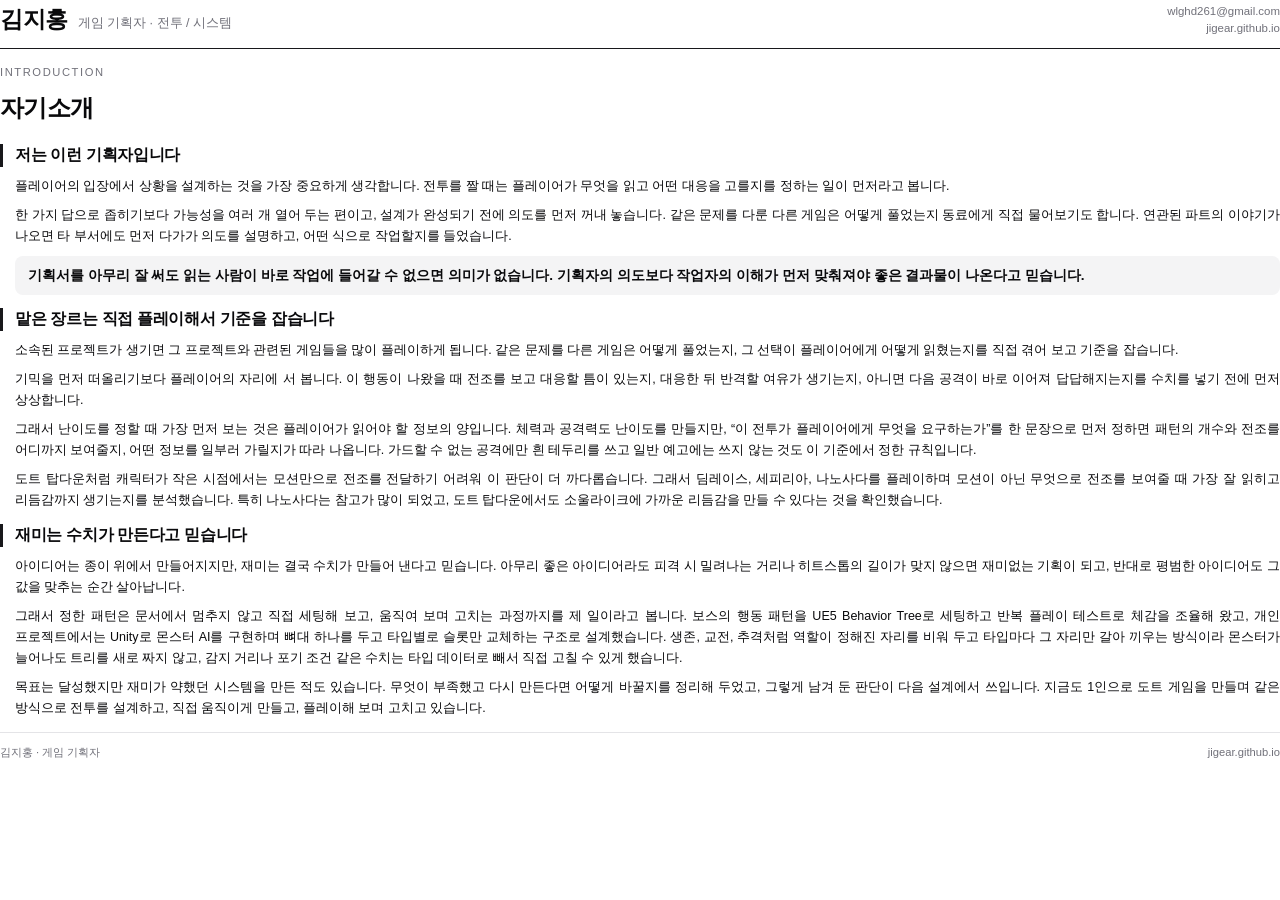
==== docs/intro-source.html @ adc3bd25 "Add the self-introduction PDF link and refresh the portfolio PDF Upload the one-page self-introducti" ====
<!doctype html>
<html lang="ko">
<head>
<meta charset="utf-8">
<title>김지홍 자기소개</title>
<style>
  @page { size: A4; margin: 15mm 15mm 13mm 15mm; }

  :root {
    --fg: #09090B;
    --muted-fg: #71717A;
    --border: #E4E4E7;
    --rule: #18181B;
    --soft: #F4F4F5;
  }

  * { box-sizing: border-box; }

  body {
    margin: 0;
    font-family: "Malgun Gothic", "Noto Sans KR", "Apple SD Gothic Neo", sans-serif;
    color: var(--fg);
    font-size: 9.4pt;
    line-height: 1.68;
    -webkit-font-smoothing: antialiased;
  }

  /* ---------- 머리말 ---------- */
  .head {
    display: flex;
    align-items: flex-end;
    justify-content: space-between;
    gap: 16px;
    padding-bottom: 10px;
    border-bottom: 1.6px solid var(--rule);
  }
  .head .who { display: flex; align-items: baseline; gap: 10px; }
  .head .name { font-size: 17pt; font-weight: 700; letter-spacing: -0.02em; }
  .head .role { font-size: 9.4pt; color: var(--muted-fg); }
  .head .meta {
    text-align: right;
    font-size: 8.6pt;
    color: var(--muted-fg);
    line-height: 1.55;
    white-space: nowrap;
  }
  .head .meta a { color: var(--muted-fg); text-decoration: none; }

  .doctitle {
    margin: 14px 0 16px;
  }
  .doctitle .kicker {
    font-size: 8.4pt;
    color: var(--muted-fg);
    letter-spacing: 0.14em;
    margin-bottom: 6px;
  }
  .doctitle h1 {
    margin: 0;
    font-size: 18pt;
    font-weight: 700;
    letter-spacing: -0.03em;
  }

  /* ---------- 섹션 ---------- */
  section { margin-bottom: 13px; break-inside: avoid; }
  section:last-of-type { margin-bottom: 0; }

  h2 {
    margin: 0 0 9px;
    padding-left: 12px;
    border-left: 3px solid var(--rule);
    font-size: 12pt;
    font-weight: 700;
    letter-spacing: -0.02em;
    line-height: 1.4;
  }

  p { margin: 0 0 8px; text-align: justify; word-break: keep-all; }
  p:last-child { margin-bottom: 0; }
  .body { padding-left: 15px; }

  /* 본문 안에서 한 문장만 세우는 자리 */
  .pull {
    margin: 9px 0;
    padding: 9px 13px;
    background: var(--soft);
    border-radius: 8px;
    font-size: 10.2pt;
    font-weight: 600;
    line-height: 1.6;
    text-align: left;
  }

  .foot {
    margin-top: 13px;
    padding-top: 10px;
    border-top: 1px solid var(--border);
    font-size: 8.4pt;
    color: var(--muted-fg);
    display: flex;
    justify-content: space-between;
  }
</style>
</head>
<body>

  <div class="head">
    <div class="who">
      <span class="name">김지홍</span>
      <span class="role">게임 기획자 · 전투 / 시스템</span>
    </div>
    <div class="meta">
      wlghd261@gmail.com<br>
      jigear.github.io
    </div>
  </div>

  <div class="doctitle">
    <div class="kicker">INTRODUCTION</div>
    <h1>자기소개</h1>
  </div>

  <section>
    <h2>저는 이런 기획자입니다</h2>
    <div class="body">
      <p>플레이어의 입장에서 상황을 설계하는 것을 가장 중요하게 생각합니다. 전투를 짤 때는 플레이어가 무엇을 읽고 어떤 대응을 고를지를 정하는 일이 먼저라고 봅니다.</p>
      <p>한 가지 답으로 좁히기보다 가능성을 여러 개 열어 두는 편이고, 설계가 완성되기 전에 의도를 먼저 꺼내 놓습니다. 같은 문제를 다룬 다른 게임은 어떻게 풀었는지 동료에게 직접 물어보기도 합니다. 연관된 파트의 이야기가 나오면 타 부서에도 먼저 다가가 의도를 설명하고, 어떤 식으로 작업할지를 들었습니다.</p>
      <div class="pull">기획서를 아무리 잘 써도 읽는 사람이 바로 작업에 들어갈 수 없으면 의미가 없습니다. 기획자의 의도보다 작업자의 이해가 먼저 맞춰져야 좋은 결과물이 나온다고 믿습니다.</div>
    </div>
  </section>

  <section>
    <h2>맡은 장르는 직접 플레이해서 기준을 잡습니다</h2>
    <div class="body">
      <p>소속된 프로젝트가 생기면 그 프로젝트와 관련된 게임들을 많이 플레이하게 됩니다. 같은 문제를 다른 게임은 어떻게 풀었는지, 그 선택이 플레이어에게 어떻게 읽혔는지를 직접 겪어 보고 기준을 잡습니다.</p>
      <p>기믹을 먼저 떠올리기보다 플레이어의 자리에 서 봅니다. 이 행동이 나왔을 때 전조를 보고 대응할 틈이 있는지, 대응한 뒤 반격할 여유가 생기는지, 아니면 다음 공격이 바로 이어져 답답해지는지를 수치를 넣기 전에 먼저 상상합니다.</p>
      <p>그래서 난이도를 정할 때 가장 먼저 보는 것은 플레이어가 읽어야 할 정보의 양입니다. 체력과 공격력도 난이도를 만들지만, “이 전투가 플레이어에게 무엇을 요구하는가”를 한 문장으로 먼저 정하면 패턴의 개수와 전조를 어디까지 보여줄지, 어떤 정보를 일부러 가릴지가 따라 나옵니다. 가드할 수 없는 공격에만 흰 테두리를 쓰고 일반 예고에는 쓰지 않는 것도 이 기준에서 정한 규칙입니다.</p>
      <p>도트 탑다운처럼 캐릭터가 작은 시점에서는 모션만으로 전조를 전달하기 어려워 이 판단이 더 까다롭습니다. 그래서 딤레이스, 세피리아, 나노사다를 플레이하며 모션이 아닌 무엇으로 전조를 보여줄 때 가장 잘 읽히고 리듬감까지 생기는지를 분석했습니다. 특히 나노사다는 참고가 많이 되었고, 도트 탑다운에서도 소울라이크에 가까운 리듬감을 만들 수 있다는 것을 확인했습니다.</p>
    </div>
  </section>

  <section>
    <h2>재미는 수치가 만든다고 믿습니다</h2>
    <div class="body">
      <p>아이디어는 종이 위에서 만들어지지만, 재미는 결국 수치가 만들어 낸다고 믿습니다. 아무리 좋은 아이디어라도 피격 시 밀려나는 거리나 히트스톱의 길이가 맞지 않으면 재미없는 기획이 되고, 반대로 평범한 아이디어도 그 값을 맞추는 순간 살아납니다.</p>
      <p>그래서 정한 패턴은 문서에서 멈추지 않고 직접 세팅해 보고, 움직여 보며 고치는 과정까지를 제 일이라고 봅니다. 보스의 행동 패턴을 UE5 Behavior Tree로 세팅하고 반복 플레이 테스트로 체감을 조율해 왔고, 개인 프로젝트에서는 Unity로 몬스터 AI를 구현하며 뼈대 하나를 두고 타입별로 슬롯만 교체하는 구조로 설계했습니다. 생존, 교전, 추격처럼 역할이 정해진 자리를 비워 두고 타입마다 그 자리만 갈아 끼우는 방식이라 몬스터가 늘어나도 트리를 새로 짜지 않고, 감지 거리나 포기 조건 같은 수치는 타입 데이터로 빼서 직접 고칠 수 있게 했습니다.</p>
      <p>목표는 달성했지만 재미가 약했던 시스템을 만든 적도 있습니다. 무엇이 부족했고 다시 만든다면 어떻게 바꿀지를 정리해 두었고, 그렇게 남겨 둔 판단이 다음 설계에서 쓰입니다. 지금도 1인으로 도트 게임을 만들며 같은 방식으로 전투를 설계하고, 직접 움직이게 만들고, 플레이해 보며 고치고 있습니다.</p>
    </div>
  </section>

  <div class="foot">
    <span>김지홍 · 게임 기획자</span>
    <span>jigear.github.io</span>
  </div>

</body>
</html>
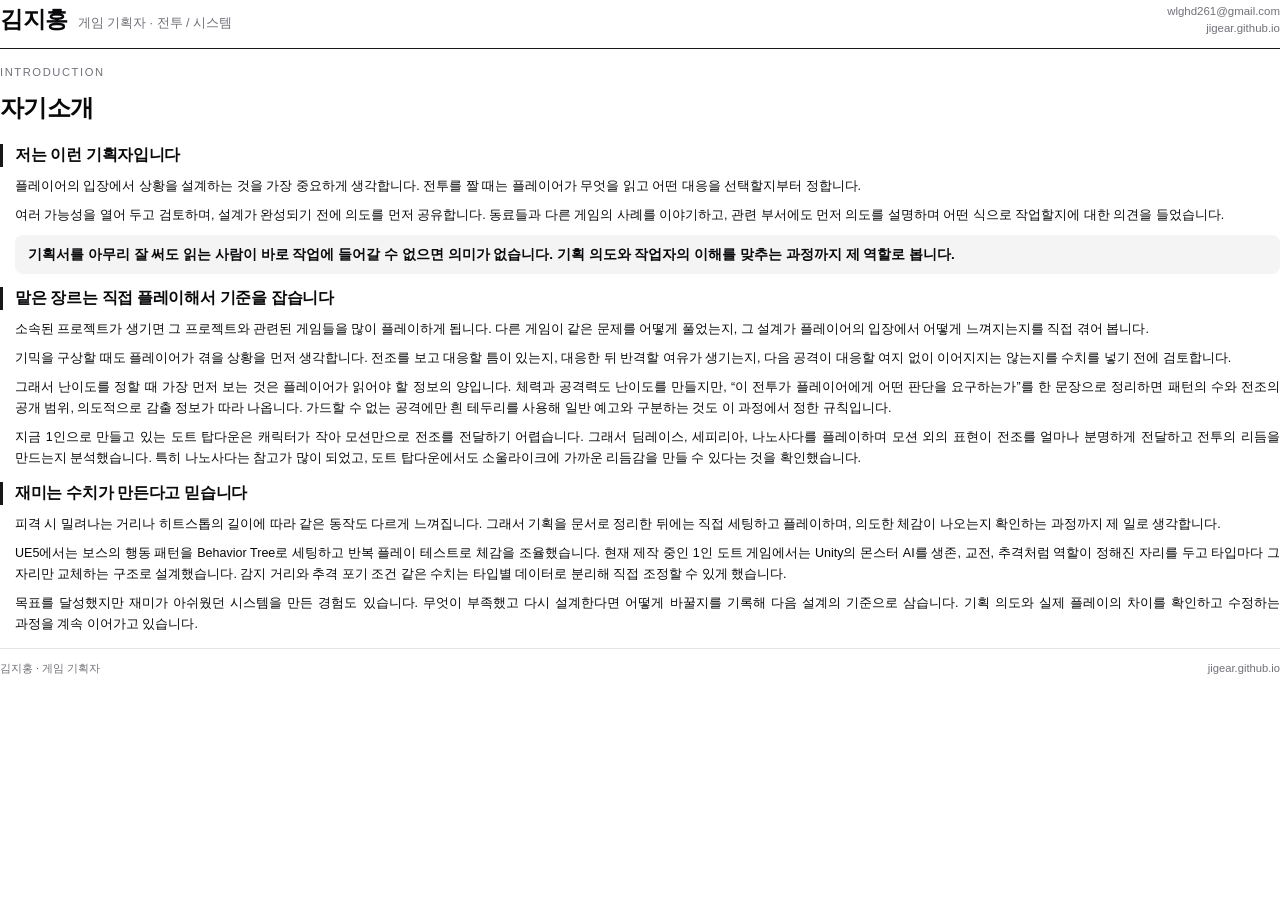
==== commit eff52b87: "Rewrite the self-introduction after the cross-check Tighten the three sections so each carries one c" ====
--- a/docs/intro-source.html
+++ b/docs/intro-source.html
@@ -124,28 +124,28 @@
   <section>
     <h2>저는 이런 기획자입니다</h2>
     <div class="body">
-      <p>플레이어의 입장에서 상황을 설계하는 것을 가장 중요하게 생각합니다. 전투를 짤 때는 플레이어가 무엇을 읽고 어떤 대응을 고를지를 정하는 일이 먼저라고 봅니다.</p>
-      <p>한 가지 답으로 좁히기보다 가능성을 여러 개 열어 두는 편이고, 설계가 완성되기 전에 의도를 먼저 꺼내 놓습니다. 같은 문제를 다룬 다른 게임은 어떻게 풀었는지 동료에게 직접 물어보기도 합니다. 연관된 파트의 이야기가 나오면 타 부서에도 먼저 다가가 의도를 설명하고, 어떤 식으로 작업할지를 들었습니다.</p>
-      <div class="pull">기획서를 아무리 잘 써도 읽는 사람이 바로 작업에 들어갈 수 없으면 의미가 없습니다. 기획자의 의도보다 작업자의 이해가 먼저 맞춰져야 좋은 결과물이 나온다고 믿습니다.</div>
+      <p>플레이어의 입장에서 상황을 설계하는 것을 가장 중요하게 생각합니다. 전투를 짤 때는 플레이어가 무엇을 읽고 어떤 대응을 선택할지부터 정합니다.</p>
+      <p>여러 가능성을 열어 두고 검토하며, 설계가 완성되기 전에 의도를 먼저 공유합니다. 동료들과 다른 게임의 사례를 이야기하고, 관련 부서에도 먼저 의도를 설명하며 어떤 식으로 작업할지에 대한 의견을 들었습니다.</p>
+      <div class="pull">기획서를 아무리 잘 써도 읽는 사람이 바로 작업에 들어갈 수 없으면 의미가 없습니다. 기획 의도와 작업자의 이해를 맞추는 과정까지 제 역할로 봅니다.</div>
     </div>
   </section>
 
   <section>
     <h2>맡은 장르는 직접 플레이해서 기준을 잡습니다</h2>
     <div class="body">
-      <p>소속된 프로젝트가 생기면 그 프로젝트와 관련된 게임들을 많이 플레이하게 됩니다. 같은 문제를 다른 게임은 어떻게 풀었는지, 그 선택이 플레이어에게 어떻게 읽혔는지를 직접 겪어 보고 기준을 잡습니다.</p>
-      <p>기믹을 먼저 떠올리기보다 플레이어의 자리에 서 봅니다. 이 행동이 나왔을 때 전조를 보고 대응할 틈이 있는지, 대응한 뒤 반격할 여유가 생기는지, 아니면 다음 공격이 바로 이어져 답답해지는지를 수치를 넣기 전에 먼저 상상합니다.</p>
-      <p>그래서 난이도를 정할 때 가장 먼저 보는 것은 플레이어가 읽어야 할 정보의 양입니다. 체력과 공격력도 난이도를 만들지만, “이 전투가 플레이어에게 무엇을 요구하는가”를 한 문장으로 먼저 정하면 패턴의 개수와 전조를 어디까지 보여줄지, 어떤 정보를 일부러 가릴지가 따라 나옵니다. 가드할 수 없는 공격에만 흰 테두리를 쓰고 일반 예고에는 쓰지 않는 것도 이 기준에서 정한 규칙입니다.</p>
-      <p>도트 탑다운처럼 캐릭터가 작은 시점에서는 모션만으로 전조를 전달하기 어려워 이 판단이 더 까다롭습니다. 그래서 딤레이스, 세피리아, 나노사다를 플레이하며 모션이 아닌 무엇으로 전조를 보여줄 때 가장 잘 읽히고 리듬감까지 생기는지를 분석했습니다. 특히 나노사다는 참고가 많이 되었고, 도트 탑다운에서도 소울라이크에 가까운 리듬감을 만들 수 있다는 것을 확인했습니다.</p>
+      <p>소속된 프로젝트가 생기면 그 프로젝트와 관련된 게임들을 많이 플레이하게 됩니다. 다른 게임이 같은 문제를 어떻게 풀었는지, 그 설계가 플레이어의 입장에서 어떻게 느껴지는지를 직접 겪어 봅니다.</p>
+      <p>기믹을 구상할 때도 플레이어가 겪을 상황을 먼저 생각합니다. 전조를 보고 대응할 틈이 있는지, 대응한 뒤 반격할 여유가 생기는지, 다음 공격이 대응할 여지 없이 이어지지는 않는지를 수치를 넣기 전에 검토합니다.</p>
+      <p>그래서 난이도를 정할 때 가장 먼저 보는 것은 플레이어가 읽어야 할 정보의 양입니다. 체력과 공격력도 난이도를 만들지만, &ldquo;이 전투가 플레이어에게 어떤 판단을 요구하는가&rdquo;를 한 문장으로 정리하면 패턴의 수와 전조의 공개 범위, 의도적으로 감출 정보가 따라 나옵니다. 가드할 수 없는 공격에만 흰 테두리를 사용해 일반 예고와 구분하는 것도 이 과정에서 정한 규칙입니다.</p>
+      <p>지금 1인으로 만들고 있는 도트 탑다운은 캐릭터가 작아 모션만으로 전조를 전달하기 어렵습니다. 그래서 딤레이스, 세피리아, 나노사다를 플레이하며 모션 외의 표현이 전조를 얼마나 분명하게 전달하고 전투의 리듬을 만드는지 분석했습니다. 특히 나노사다는 참고가 많이 되었고, 도트 탑다운에서도 소울라이크에 가까운 리듬감을 만들 수 있다는 것을 확인했습니다.</p>
     </div>
   </section>
 
   <section>
     <h2>재미는 수치가 만든다고 믿습니다</h2>
     <div class="body">
-      <p>아이디어는 종이 위에서 만들어지지만, 재미는 결국 수치가 만들어 낸다고 믿습니다. 아무리 좋은 아이디어라도 피격 시 밀려나는 거리나 히트스톱의 길이가 맞지 않으면 재미없는 기획이 되고, 반대로 평범한 아이디어도 그 값을 맞추는 순간 살아납니다.</p>
-      <p>그래서 정한 패턴은 문서에서 멈추지 않고 직접 세팅해 보고, 움직여 보며 고치는 과정까지를 제 일이라고 봅니다. 보스의 행동 패턴을 UE5 Behavior Tree로 세팅하고 반복 플레이 테스트로 체감을 조율해 왔고, 개인 프로젝트에서는 Unity로 몬스터 AI를 구현하며 뼈대 하나를 두고 타입별로 슬롯만 교체하는 구조로 설계했습니다. 생존, 교전, 추격처럼 역할이 정해진 자리를 비워 두고 타입마다 그 자리만 갈아 끼우는 방식이라 몬스터가 늘어나도 트리를 새로 짜지 않고, 감지 거리나 포기 조건 같은 수치는 타입 데이터로 빼서 직접 고칠 수 있게 했습니다.</p>
-      <p>목표는 달성했지만 재미가 약했던 시스템을 만든 적도 있습니다. 무엇이 부족했고 다시 만든다면 어떻게 바꿀지를 정리해 두었고, 그렇게 남겨 둔 판단이 다음 설계에서 쓰입니다. 지금도 1인으로 도트 게임을 만들며 같은 방식으로 전투를 설계하고, 직접 움직이게 만들고, 플레이해 보며 고치고 있습니다.</p>
+      <p>피격 시 밀려나는 거리나 히트스톱의 길이에 따라 같은 동작도 다르게 느껴집니다. 그래서 기획을 문서로 정리한 뒤에는 직접 세팅하고 플레이하며, 의도한 체감이 나오는지 확인하는 과정까지 제 일로 생각합니다.</p>
+      <p>UE5에서는 보스의 행동 패턴을 Behavior Tree로 세팅하고 반복 플레이 테스트로 체감을 조율했습니다. 현재 제작 중인 1인 도트 게임에서는 Unity의 몬스터 AI를 생존, 교전, 추격처럼 역할이 정해진 자리를 두고 타입마다 그 자리만 교체하는 구조로 설계했습니다. 감지 거리와 추격 포기 조건 같은 수치는 타입별 데이터로 분리해 직접 조정할 수 있게 했습니다.</p>
+      <p>목표를 달성했지만 재미가 아쉬웠던 시스템을 만든 경험도 있습니다. 무엇이 부족했고 다시 설계한다면 어떻게 바꿀지를 기록해 다음 설계의 기준으로 삼습니다. 기획 의도와 실제 플레이의 차이를 확인하고 수정하는 과정을 계속 이어가고 있습니다.</p>
     </div>
   </section>
 
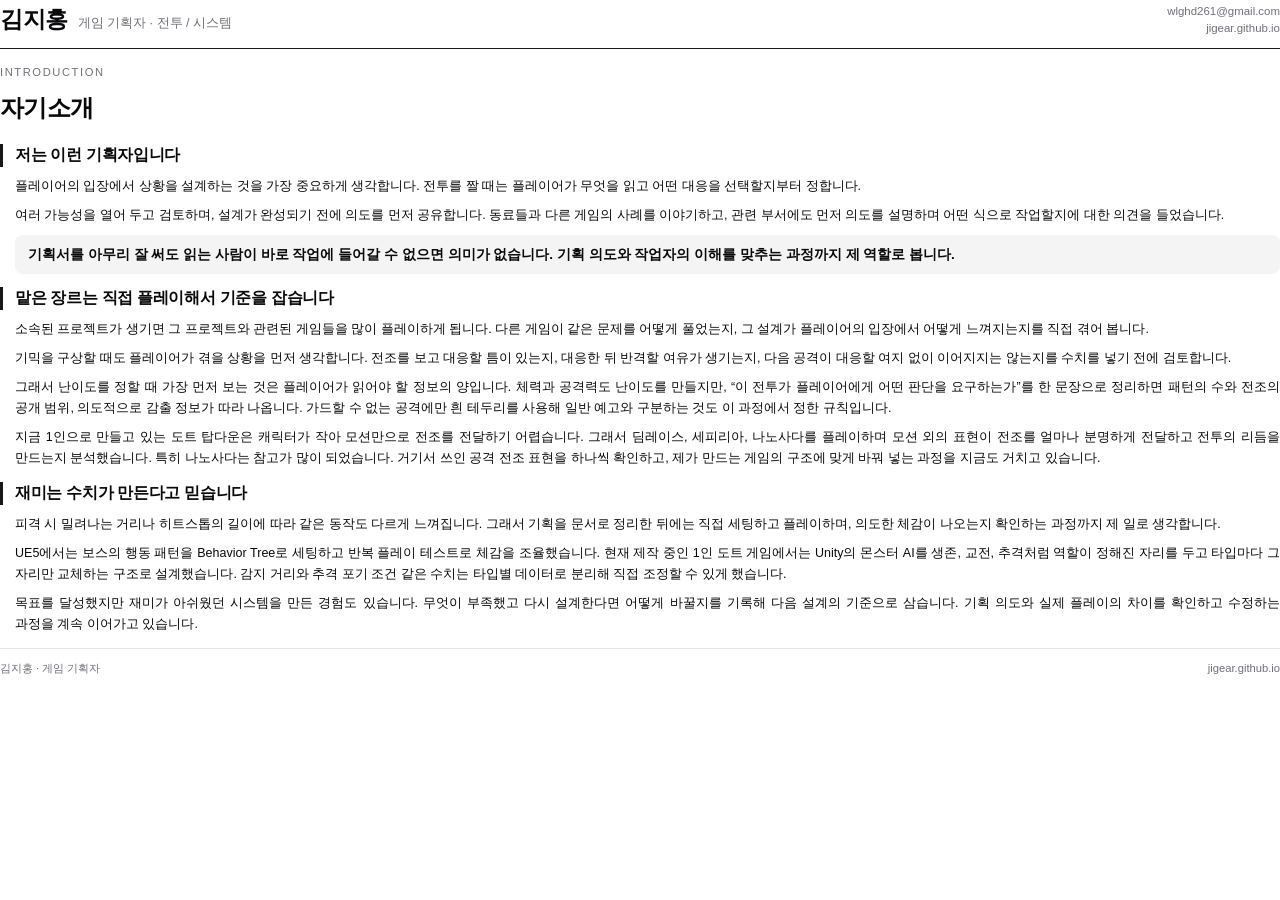
==== commit 497a8534: "Close the reference paragraph with work still in progress The pixel top-down analysis ended on a fin" ====
--- a/docs/intro-source.html
+++ b/docs/intro-source.html
@@ -136,7 +136,7 @@
       <p>소속된 프로젝트가 생기면 그 프로젝트와 관련된 게임들을 많이 플레이하게 됩니다. 다른 게임이 같은 문제를 어떻게 풀었는지, 그 설계가 플레이어의 입장에서 어떻게 느껴지는지를 직접 겪어 봅니다.</p>
       <p>기믹을 구상할 때도 플레이어가 겪을 상황을 먼저 생각합니다. 전조를 보고 대응할 틈이 있는지, 대응한 뒤 반격할 여유가 생기는지, 다음 공격이 대응할 여지 없이 이어지지는 않는지를 수치를 넣기 전에 검토합니다.</p>
       <p>그래서 난이도를 정할 때 가장 먼저 보는 것은 플레이어가 읽어야 할 정보의 양입니다. 체력과 공격력도 난이도를 만들지만, &ldquo;이 전투가 플레이어에게 어떤 판단을 요구하는가&rdquo;를 한 문장으로 정리하면 패턴의 수와 전조의 공개 범위, 의도적으로 감출 정보가 따라 나옵니다. 가드할 수 없는 공격에만 흰 테두리를 사용해 일반 예고와 구분하는 것도 이 과정에서 정한 규칙입니다.</p>
-      <p>지금 1인으로 만들고 있는 도트 탑다운은 캐릭터가 작아 모션만으로 전조를 전달하기 어렵습니다. 그래서 딤레이스, 세피리아, 나노사다를 플레이하며 모션 외의 표현이 전조를 얼마나 분명하게 전달하고 전투의 리듬을 만드는지 분석했습니다. 특히 나노사다는 참고가 많이 되었고, 도트 탑다운에서도 소울라이크에 가까운 리듬감을 만들 수 있다는 것을 확인했습니다.</p>
+      <p>지금 1인으로 만들고 있는 도트 탑다운은 캐릭터가 작아 모션만으로 전조를 전달하기 어렵습니다. 그래서 딤레이스, 세피리아, 나노사다를 플레이하며 모션 외의 표현이 전조를 얼마나 분명하게 전달하고 전투의 리듬을 만드는지 분석했습니다. 특히 나노사다는 참고가 많이 되었습니다. 거기서 쓰인 공격 전조 표현을 하나씩 확인하고, 제가 만드는 게임의 구조에 맞게 바꿔 넣는 과정을 지금도 거치고 있습니다.</p>
     </div>
   </section>
 
